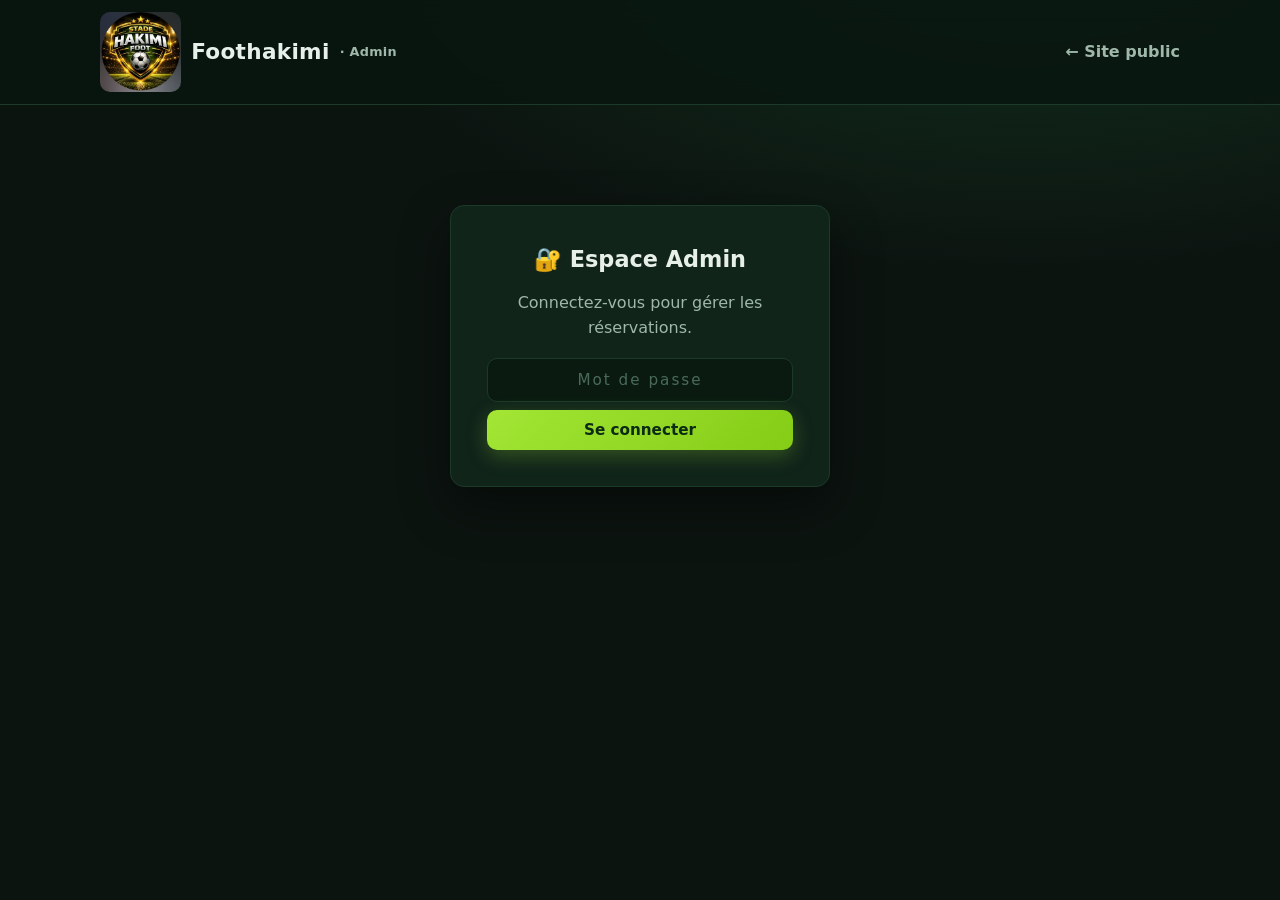
==== Nouveau dossier (2)/public/admin.html @ 9780aaec "Add files via upload" ====
<!DOCTYPE html>
<html lang="fr">
<head>
  <meta charset="UTF-8">
  <meta name="viewport" content="width=device-width, initial-scale=1.0">
  <title>Foothakimi - Espace Admin</title>
  <link rel="icon" href="images/logo.jpg">
  <link rel="stylesheet" href="css/style.css">
</head>
<body>

  <header class="navbar">
    <div class="container nav-inner">
      <a href="index.html" class="brand"><img class="brand-logo" src="images/logo.jpg" alt="Logo Foothakimi"> Foothakimi <span class="text-dim" style="font-size:0.8rem;font-weight:600;">· Admin</span></a>
      <nav>
        <a href="index.html">← Site public</a>
        <button class="btn btn-ghost hidden" id="logout-btn">Se déconnecter</button>
      </nav>
    </div>
  </header>

  <main class="container admin-main">

    <section class="admin-login" id="login-view">
      <h2>🔐 Espace Admin</h2>
      <p class="text-dim" style="margin-bottom:18px;">Connectez-vous pour gérer les réservations.</p>
      <input type="password" id="login-password" placeholder="Mot de passe" autocomplete="current-password">
      <button class="btn btn-primary" id="login-btn">Se connecter</button>

    </section>

    <section id="dashboard-view" class="hidden">
      <div class="admin-title">
        <h2>📋 Gestion du club</h2>
        <button class="btn btn-primary" id="export-btn">⬇ Exporter PDF</button>
      </div>

      <div class="stats-grid" id="stats-grid"></div>

      <div class="admin-tabs" id="admin-tabs">
        <button class="admin-tab active" data-tab="tab-reservations">Réservations terrain</button>
        <button class="admin-tab" data-tab="tab-inscriptions">Inscriptions enfants</button>
        <button class="admin-tab" data-tab="tab-matchs">Demandes de match</button>
        <button class="admin-tab" data-tab="tab-joueurs">Recherche joueurs</button>
      </div>

      <!-- Réservations terrain -->
      <div class="admin-panel active" id="tab-reservations">
        <div class="admin-tools">
          <input type="date" id="filter-date" title="Filtrer par date">
          <select id="filter-status" title="Filtrer par statut">
            <option value="">Tous les statuts</option>
            <option value="pending">En attente</option>
            <option value="confirmed">Confirmée</option>
            <option value="rejected">Refusée</option>
          </select>
          <input type="text" id="search-input" class="search" placeholder="Rechercher par nom ou téléphone…">
          <button class="btn btn-ghost" id="clear-filter-btn">Effacer les filtres</button>
        </div>
        <div class="table-wrap">
          <table>
            <thead>
              <tr>
                <th>Code</th>
                <th>Statut</th>
                <th>Date</th>
                <th>Heure</th>
                <th>Terrain</th>
                <th>Durée</th>
                <th>Nom</th>
                <th>Téléphone</th>
                <th>Tarif</th>
                <th>Remarques</th>
                <th>Créé le</th>
                <th>Action</th>
              </tr>
            </thead>
            <tbody id="res-tbody"></tbody>
          </table>
        </div>
      </div>

      <!-- Inscriptions enfants -->
      <div class="admin-panel" id="tab-inscriptions">
        <div class="table-wrap">
          <table>
            <thead>
              <tr>
                <th>Code</th>
                <th>Enfant</th>
                <th>Date naissance</th>
                <th>Catégorie</th>
                <th>Parent</th>
                <th>Téléphone</th>
                <th>Email</th>
                <th>Notes</th>
                <th>Créé le</th>
                <th>Action</th>
              </tr>
            </thead>
            <tbody id="insc-tbody"></tbody>
          </table>
        </div>
      </div>

      <!-- Demandes de match -->
      <div class="admin-panel" id="tab-matchs">
        <div class="table-wrap">
          <table>
            <thead>
              <tr>
                <th>Code</th>
                <th>Équipe</th>
                <th>Catégorie</th>
                <th>Date</th>
                <th>Heure</th>
                <th>Type</th>
                <th>Contact</th>
                <th>Notes</th>
                <th>Créé le</th>
                <th>Action</th>
              </tr>
            </thead>
            <tbody id="match-tbody"></tbody>
          </table>
        </div>
      </div>

      <!-- Recherche joueurs -->
      <div class="admin-panel" id="tab-joueurs">
        <div class="table-wrap">
          <table>
            <thead>
              <tr>
                <th>Code</th>
                <th>Équipe</th>
                <th>Catégorie</th>
                <th>Recherche</th>
                <th>Nombre</th>
                <th>Date</th>
                <th>Heure</th>
                <th>Paiement</th>
                <th>Montant</th>
                <th>Contact</th>
                <th>Notes</th>
                <th>Créé le</th>
                <th>Action</th>
              </tr>
            </thead>
            <tbody id="joueur-tbody"></tbody>
          </table>
        </div>
      </div>
    </section>
  </main>

  <div class="toast" id="toast" hidden></div>

  <script src="js/store.js"></script>
  <script src="js/admin.js"></script>
</body>
</html>
---- Nouveau dossier (2)/public/css/style.css ----
:root {
  --green-900: #0b2a1a;
  --green-800: #0f3d24;
  --green-700: #14532d;
  --green-600: #166534;
  --lime: #a3e635;
  --lime-dark: #84cc16;
  --lime-dim: rgba(163, 230, 53, 0.12);
  --gold: #fbbf24;
  --dark: #0c1410;
  --text: #e7efe9;
  --text-dim: #9fb8aa;
  --card: #10241a;
  --card-border: #1c3a29;
  --danger: #ef4444;
  --radius: 14px;
  --radius-sm: 10px;
  --shadow: 0 20px 50px rgba(0, 0, 0, 0.45);
  --shadow-sm: 0 4px 16px rgba(0, 0, 0, 0.3);
}

*, *::before, *::after { box-sizing: border-box; margin: 0; padding: 0; }

html { scroll-behavior: smooth; }

body {
  font-family: "Segoe UI", system-ui, -apple-system, Roboto, Arial, sans-serif;
  background: var(--dark);
  background-image: radial-gradient(ellipse 1200px 600px at 80% -10%, #12331f 0%, transparent 60%);
  color: var(--text);
  min-height: 100vh;
  line-height: 1.55;
  -webkit-font-smoothing: antialiased;
}

.container { width: min(1080px, 92%); margin: 0 auto; }

a { color: inherit; text-decoration: none; }

/* ---------- Navbar ---------- */
.navbar {
  position: sticky; top: 0; z-index: 50;
  background: rgba(9, 22, 15, 0.88);
  backdrop-filter: blur(12px);
  -webkit-backdrop-filter: blur(12px);
  border-bottom: 1px solid var(--card-border);
}
.nav-inner { display: flex; align-items: center; justify-content: space-between; padding: 12px 0; }
.brand { font-size: 1.35rem; font-weight: 800; letter-spacing: 0.3px; display: flex; align-items: center; gap: 10px; }
.brand-logo { height: 80px; width: auto; border-radius: var(--radius-sm); object-fit: cover; }
.nav-inner nav { display: flex; align-items: center; gap: 20px; font-weight: 600; }
.nav-inner nav > a:not(.btn) { color: var(--text-dim); transition: color 0.2s; padding: 4px 0; }
.nav-inner nav > a:not(.btn):hover { color: var(--lime); }

/* ---------- Buttons ---------- */
.btn {
  display: inline-flex; align-items: center; justify-content: center; gap: 8px;
  border: none; cursor: pointer; font-family: inherit;
  font-weight: 700; font-size: 0.95rem;
  padding: 11px 20px; border-radius: var(--radius-sm);
  transition: transform 0.15s, box-shadow 0.2s, background 0.2s, border-color 0.2s;
}
.btn:disabled { opacity: 0.4; cursor: not-allowed; transform: none !important; }
.btn-primary {
  background: linear-gradient(135deg, var(--lime), var(--lime-dark)); color: #0c2b14;
  box-shadow: 0 6px 20px rgba(163, 230, 53, 0.25);
}
.btn-primary:not(:disabled):hover { transform: translateY(-2px); box-shadow: 0 10px 28px rgba(163, 230, 53, 0.35); }
.btn-primary:not(:disabled):active { transform: translateY(0); }
.btn-ghost { border: 1px solid var(--card-border); color: var(--text); background: transparent; }
.btn-ghost:hover { border-color: var(--lime); color: var(--lime); background: var(--lime-dim); }
.btn-danger { background: rgba(239, 68, 68, 0.12); color: #f87171; border: 1px solid rgba(239, 68, 68, 0.35); }
.btn-danger:hover { background: rgba(239, 68, 68, 0.25); border-color: rgba(239, 68, 68, 0.6); }
.btn-lg { padding: 14px 28px; font-size: 1.05rem; border-radius: 12px; }
.btn-sm { padding: 6px 14px; font-size: 0.82rem; }
.btn-confirm {
  background: rgba(34, 197, 94, 0.15); color: #4ade80; border: 1px solid rgba(34, 197, 94, 0.4);
}
.btn-confirm:hover { background: rgba(34, 197, 94, 0.3); border-color: rgba(34, 197, 94, 0.7); }
.btn-whatsapp {
  background: #25D366; color: #fff;
  box-shadow: 0 6px 20px rgba(37, 211, 102, 0.3);
}
.btn-whatsapp:hover { transform: translateY(-2px); box-shadow: 0 10px 28px rgba(37, 211, 102, 0.4); background: #20bd5a; }

/* ---------- Hero ---------- */
.hero { position: relative; overflow: hidden; padding: 80px 0 100px; }
.hero-lines {
  position: absolute; inset: 0; opacity: 0.12; pointer-events: none;
  background:
    radial-gradient(circle at 50% 50%, transparent 58%, rgba(163, 230, 53, 0.6) 60%, transparent 62%),
    radial-gradient(circle at 50% 50%, transparent 72%, rgba(163, 230, 53, 0.5) 74%, transparent 76%);
}
.hero-inner { position: relative; text-align: center; }
.hero-tag {
  display: inline-block; padding: 6px 18px; border: 1px solid var(--card-border);
  border-radius: 999px; color: var(--text-dim); font-size: 0.88rem; font-weight: 600; margin-bottom: 22px;
  background: rgba(16, 36, 26, 0.7);
}
.hero h1 { font-size: clamp(1.8rem, 5vw, 3.2rem); line-height: 1.15; font-weight: 800; max-width: 750px; margin: 0 auto 18px; }
.hero .accent { color: var(--lime); }
.hero-sub { color: var(--text-dim); font-size: 1.05rem; max-width: 600px; margin: 0 auto 32px; }
.hero-actions { display: flex; gap: 14px; justify-content: center; flex-wrap: wrap; }
.hero-badges { display: flex; flex-wrap: wrap; justify-content: center; gap: 20px; margin-top: 36px; color: var(--text-dim); font-weight: 600; font-size: 0.9rem; }

/* ---------- Section separator ---------- */
.section-sep {
  border: none; border-top: 1px solid var(--card-border);
  margin: 60px auto; width: min(800px, 92%);
}

/* ---------- Booking card ---------- */
.booking {
  background: linear-gradient(180deg, var(--card) 0%, #0d1d14 100%);
  border: 1px solid var(--card-border);
  border-radius: var(--radius);
  box-shadow: var(--shadow);
  padding: clamp(20px, 4vw, 40px);
  margin-top: -30px;
  transition: box-shadow 0.3s;
}
.booking:hover { box-shadow: 0 24px 60px rgba(0, 0, 0, 0.5); }
.booking-head { display: flex; align-items: center; justify-content: space-between; flex-wrap: wrap; gap: 12px; margin-bottom: 24px; }
.booking-head h2 { font-size: 1.5rem; font-weight: 800; }
.price-line { color: var(--lime); font-weight: 700; font-size: 0.95rem; }

.steps { display: grid; gap: 30px; }
.step h3 { display: flex; align-items: center; gap: 10px; font-size: 1.02rem; margin-bottom: 14px; color: var(--text); }
.step-num {
  width: 26px; height: 26px; flex: none; display: inline-flex; align-items: center; justify-content: center;
  background: var(--lime); color: #0c2b14; border-radius: 50%; font-size: 0.85rem; font-weight: 800;
}

input[type="date"], input[type="time"], input[type="text"], input[type="tel"], input[type="email"], input[type="password"], input[type="number"], textarea {
  width: 100%; background: #0a1a11; color: var(--text);
  border: 1px solid var(--card-border); border-radius: var(--radius-sm);
  padding: 12px 14px; font-family: inherit; font-size: 0.95rem; outline: none;
  transition: border-color 0.2s, box-shadow 0.2s;
}
input:focus, textarea:focus { border-color: var(--lime); box-shadow: 0 0 0 3px rgba(163, 230, 53, 0.12); }
input[type="date"] { color-scheme: dark; }
input::placeholder, textarea::placeholder { color: #4a6b58; }
.date-label { margin-top: 10px; color: var(--text-dim); font-weight: 600; font-size: 0.92rem; }

.slot-grid { display: grid; grid-template-columns: repeat(auto-fill, minmax(140px, 1fr)); gap: 10px; }
.slot {
  border: 1px solid var(--card-border); background: #0d2015; color: var(--text);
  border-radius: var(--radius-sm); padding: 13px 10px; cursor: pointer; font-family: inherit;
  font-weight: 700; font-size: 0.9rem; text-align: center; transition: all 0.18s;
}
.slot:hover:not(:disabled) { border-color: var(--lime); transform: translateY(-2px); box-shadow: 0 4px 14px rgba(163, 230, 53, 0.15); }
.slot .slot-sub { display: block; font-weight: 600; font-size: 0.76rem; color: var(--text-dim); margin-top: 3px; }
.slot.selected { background: var(--lime); color: #0c2b14; border-color: var(--lime); box-shadow: 0 6px 18px rgba(163, 230, 53, 0.3); }
.slot.selected .slot-sub { color: #27431a; }
.slot:disabled { opacity: 0.35; cursor: not-allowed; transform: none !important; }
.slot.reserved { opacity: 0.5; cursor: not-allowed; background: repeating-linear-gradient(45deg, #131f17 0 8px, #152319 8px 16px); color: #7c8f84; }
.slot.past { opacity: 0.25; }
.slot-loading { grid-column: 1 / -1; color: var(--text-dim); text-align: center; padding: 20px; }
.slot-hint { margin-top: 12px; color: var(--text-dim); font-size: 0.88rem; }

.form-row { display: grid; grid-template-columns: 1fr 1fr; gap: 14px; }
.form-field { margin-bottom: 14px; }
.form-field label { display: block; font-weight: 600; font-size: 0.88rem; margin-bottom: 6px; color: var(--text-dim); }

/* ---------- Summary ---------- */
.summary {
  margin-top: 28px; border-top: 1px dashed var(--card-border); padding-top: 22px;
  display: grid; grid-template-columns: repeat(3, 1fr); gap: 12px; align-items: center;
}
.summary-detail { background: #0a1a11; border: 1px solid var(--card-border); border-radius: var(--radius-sm); padding: 12px 14px; }
.summary-label { display: block; font-size: 0.75rem; color: var(--text-dim); text-transform: uppercase; letter-spacing: 0.5px; font-weight: 700; }
.summary-value { font-weight: 800; font-size: 1.02rem; }
.summary .btn { grid-column: 1 / -1; }

/* ---------- Toast ---------- */
.toast {
  position: fixed; bottom: 24px; left: 50%; transform: translateX(-50%);
  background: #2a1a1a; color: #fca5a5; border: 1px solid rgba(239, 68, 68, 0.45);
  padding: 12px 22px; border-radius: var(--radius-sm); font-weight: 600; z-index: 90;
  box-shadow: var(--shadow-sm); max-width: 90%; font-size: 0.92rem;
  animation: toastIn 0.25s ease-out;
}
.toast.ok { background: #112a17; color: var(--lime); border-color: rgba(163, 230, 53, 0.4); }

@keyframes toastIn {
  from { opacity: 0; transform: translateX(-50%) translateY(12px); }
  to { opacity: 1; transform: translateX(-50%) translateY(0); }
}

/* ---------- Modal ---------- */
.modal {
  position: fixed; inset: 0; background: rgba(4, 10, 7, 0.82); backdrop-filter: blur(6px);
  -webkit-backdrop-filter: blur(6px);
  display: flex; align-items: center; justify-content: center; z-index: 100; padding: 20px;
}
.modal[hidden] { display: none; }
.modal-card {
  background: linear-gradient(180deg, var(--card), #0d1d14);
  border: 1px solid var(--card-border); border-radius: var(--radius);
  max-width: 440px; width: 100%; padding: 36px; text-align: center; box-shadow: var(--shadow);
  animation: modalIn 0.3s ease-out;
}
.modal-icon { font-size: 3rem; }
.modal-card h2 { margin: 10px 0 8px; font-size: 1.4rem; }
.modal-card p { color: var(--text-dim); margin-bottom: 18px; font-size: 0.95rem; }
.res-code {
  font-size: 1.6rem; font-weight: 800; letter-spacing: 2px; color: var(--lime);
  background: #0a1a11; border: 1px dashed var(--lime); border-radius: 12px;
  padding: 16px; margin-bottom: 14px;
}
.modal-recap { font-size: 0.92rem; }
.modal-recap-grid {
  text-align: left; background: #0a1a11; border: 1px solid var(--card-border);
  border-radius: var(--radius-sm); padding: 16px; margin-bottom: 20px;
  display: grid; gap: 8px; font-size: 0.92rem;
}
.modal-recap-grid strong { color: var(--text-dim); }
.modal-actions { display: flex; flex-direction: column; gap: 10px; }

/* ---------- Badges ---------- */
.badge {
  display: inline-block; padding: 3px 10px; border-radius: 999px;
  font-size: 0.75rem; font-weight: 700; white-space: nowrap;
}
.badge-pending { background: rgba(251, 191, 36, 0.15); color: #fbbf24; border: 1px solid rgba(251, 191, 36, 0.35); }
.badge-confirmed { background: rgba(34, 197, 94, 0.15); color: #4ade80; border: 1px solid rgba(34, 197, 94, 0.35); }
.badge-rejected { background: rgba(239, 68, 68, 0.15); color: #f87171; border: 1px solid rgba(239, 68, 68, 0.35); }

@keyframes modalIn {
  from { opacity: 0; transform: scale(0.95); }
  to { opacity: 1; transform: scale(1); }
}

/* ---------- Info section ---------- */
.info { padding: 70px 0 30px; }
.info h2 { text-align: center; font-size: 1.8rem; margin-bottom: 28px; }
.info-grid { display: grid; grid-template-columns: repeat(auto-fit, minmax(220px, 1fr)); gap: 16px; }
.info-card {
  background: var(--card); border: 1px solid var(--card-border); border-radius: var(--radius);
  padding: 22px; transition: transform 0.2s, border-color 0.2s, box-shadow 0.2s;
}
.info-card:hover { transform: translateY(-4px); border-color: var(--lime); box-shadow: 0 8px 24px rgba(0,0,0,0.3); }
.info-emoji { font-size: 1.8rem; }
.info-card h4 { margin: 10px 0 6px; font-size: 1rem; }
.info-card p { color: var(--text-dim); font-size: 0.92rem; }

/* ---------- Footer ---------- */
.footer { border-top: 1px solid var(--card-border); margin-top: 50px; padding: 22px 0; }
.footer-inner { display: flex; justify-content: space-between; align-items: center; flex-wrap: wrap; gap: 10px; color: var(--text-dim); font-size: 0.88rem; }
.footer a { transition: color 0.2s; }
.footer a:hover { color: var(--lime); }

/* ---------- Club Section ---------- */
.club-section { padding: 50px 0 30px; }
.club-title { text-align: center; font-size: 1.8rem; margin-bottom: 8px; }
.club-sub { text-align: center; color: var(--text-dim); font-size: 1rem; margin-bottom: 28px; }

.club-tabs { display: flex; gap: 8px; justify-content: center; flex-wrap: wrap; margin-bottom: 28px; }
.club-tab {
  padding: 10px 22px; border-radius: var(--radius-sm); border: 1px solid var(--card-border);
  background: var(--card); color: var(--text-dim); font-family: inherit;
  font-weight: 700; font-size: 0.88rem; cursor: pointer; transition: all 0.2s;
}
.club-tab:hover { border-color: var(--lime); color: var(--lime); background: var(--lime-dim); }
.club-tab.active { background: var(--lime); color: #0c2b14; border-color: var(--lime); }

.club-panel { display: none; }
.club-panel.active { display: block; animation: fadeIn 0.25s ease-out; }

.club-info-text { color: var(--text-dim); margin-bottom: 20px; font-size: 0.95rem; }

.club-payment-info {
  background: var(--lime-dim); border: 1px solid rgba(163, 230, 53, 0.22);
  border-radius: var(--radius-sm); padding: 14px 18px; margin-bottom: 22px; color: var(--text-dim); font-size: 0.92rem;
}

.radio-group { display: flex; gap: 18px; flex-wrap: wrap; margin-top: 6px; }
.radio-label {
  display: flex; align-items: center; gap: 6px; cursor: pointer; font-weight: 600; font-size: 0.92rem;
}
.radio-label input[type="radio"] { accent-color: var(--lime); width: 18px; height: 18px; }

select {
  width: 100%; background: #0a1a11; color: var(--text);
  border: 1px solid var(--card-border); border-radius: var(--radius-sm);
  padding: 12px 14px; font-family: inherit; font-size: 0.95rem; outline: none;
  transition: border-color 0.2s, box-shadow 0.2s; appearance: auto;
}
select:focus { border-color: var(--lime); box-shadow: 0 0 0 3px rgba(163, 230, 53, 0.12); }

@keyframes fadeIn {
  from { opacity: 0; transform: translateY(8px); }
  to { opacity: 1; transform: translateY(0); }
}

/* ---------- Admin ---------- */
.admin-main { padding: 40px 0 60px; }
.admin-title { display: flex; align-items: center; justify-content: space-between; flex-wrap: wrap; gap: 14px; margin-bottom: 24px; }
.admin-title h2 { font-size: 1.6rem; }
.admin-tools { display: flex; flex-wrap: wrap; gap: 10px; align-items: center; margin-bottom: 20px; }
.admin-tools input[type="date"] { width: auto; }
.admin-tools .search { flex: 1; min-width: 200px; }

.admin-tabs { display: flex; gap: 6px; flex-wrap: wrap; margin-bottom: 22px; }
.admin-tab {
  padding: 9px 18px; border-radius: var(--radius-sm); border: 1px solid var(--card-border);
  background: var(--card); color: var(--text-dim); font-family: inherit;
  font-weight: 700; font-size: 0.85rem; cursor: pointer; transition: all 0.2s;
}
.admin-tab:hover { border-color: var(--lime); color: var(--lime); }
.admin-tab.active { background: var(--lime); color: #0c2b14; border-color: var(--lime); }

.admin-panel { display: none; }
.admin-panel.active { display: block; }

.stats-grid { display: grid; grid-template-columns: repeat(auto-fit, minmax(150px, 1fr)); gap: 12px; margin-bottom: 24px; }
.stat-card {
  background: var(--card); border: 1px solid var(--card-border); border-radius: 12px; padding: 16px;
  transition: border-color 0.2s;
}
.stat-card:hover { border-color: var(--lime); }
.stat-num { font-size: 1.7rem; font-weight: 800; color: var(--lime); }
.stat-label { color: var(--text-dim); font-size: 0.82rem; font-weight: 600; margin-top: 4px; }

.table-wrap { overflow-x: auto; background: var(--card); border: 1px solid var(--card-border); border-radius: 12px; }
table { width: 100%; border-collapse: collapse; font-size: 0.88rem; }
th, td { text-align: left; padding: 11px 14px; border-bottom: 1px solid var(--card-border); white-space: nowrap; }
th { color: var(--text-dim); font-weight: 700; text-transform: uppercase; font-size: 0.72rem; letter-spacing: 0.5px; background: #0a1a11; }
tr:hover td { background: rgba(163, 230, 53, 0.04); }
td.notes-cell { white-space: normal; max-width: 200px; color: var(--text-dim); }
.empty-state { text-align: center; padding: 32px; color: var(--text-dim); }

.admin-login {
  max-width: 380px; margin: 60px auto; background: var(--card); border: 1px solid var(--card-border);
  border-radius: var(--radius); padding: 36px; box-shadow: var(--shadow); text-align: center;
}
.admin-login h2 { margin-bottom: 14px; font-size: 1.4rem; }
.admin-login .btn { width: 100%; margin-top: 8px; }
.admin-login input { text-align: center; letter-spacing: 2px; }

.hidden { display: none !important; }
.text-dim { color: var(--text-dim); }

/* ---------- Responsive ---------- */
@media (max-width: 720px) {
  .form-row { grid-template-columns: 1fr; }
  .summary { grid-template-columns: 1fr; }
  .summary .btn { grid-column: auto; }
  .hero { padding: 50px 0 70px; }
  .hero-badges { flex-direction: column; gap: 8px; align-items: center; }
  .nav-inner nav > a:not(.btn) { display: none; }
  .booking { margin-top: -20px; }
  .club-section { padding: 40px 0 20px; }
  .info { padding: 50px 0 20px; }
  .slot-grid { grid-template-columns: repeat(auto-fill, minmax(120px, 1fr)); }
  .stats-grid { grid-template-columns: repeat(auto-fit, minmax(130px, 1fr)); }
  .admin-tabs { gap: 4px; }
  .admin-tab { padding: 8px 12px; font-size: 0.8rem; }
  .brand-logo { height: 64px; }
  .modal-actions { flex-direction: column; }
  .modal-actions .btn { width: 100%; }
}
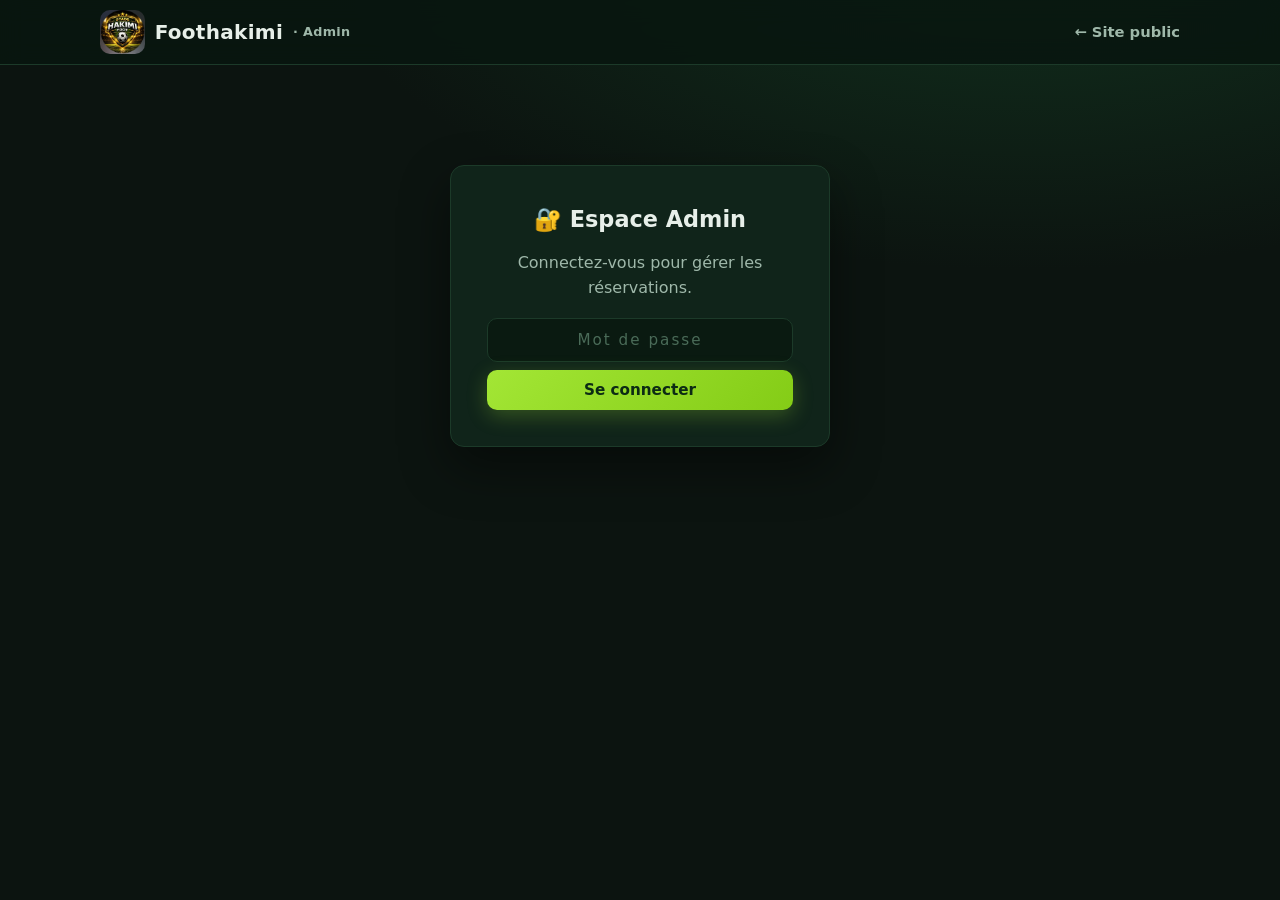
==== commit 32906603: "Fix desktop header layout" ====
--- a/Nouveau dossier (2)/public/admin.html
+++ b/Nouveau dossier (2)/public/admin.html
@@ -12,10 +12,13 @@
   <header class="navbar">
     <div class="container nav-inner">
       <a href="index.html" class="brand"><img class="brand-logo" src="images/logo.jpg" alt="Logo Foothakimi"> Foothakimi <span class="text-dim" style="font-size:0.8rem;font-weight:600;">· Admin</span></a>
-      <nav>
+      <nav id="nav-menu">
         <a href="index.html">← Site public</a>
         <button class="btn btn-ghost hidden" id="logout-btn">Se déconnecter</button>
       </nav>
+      <button class="nav-toggle" id="nav-toggle" aria-label="Menu">
+        <span></span><span></span><span></span>
+      </button>
     </div>
   </header>
 
--- a/Nouveau dossier (2)/public/css/style.css
+++ b/Nouveau dossier (2)/public/css/style.css
@@ -21,17 +21,21 @@
 
 *, *::before, *::after { box-sizing: border-box; margin: 0; padding: 0; }
 
-html { scroll-behavior: smooth; }
+html { scroll-behavior: smooth; overflow-x: hidden; }
 
 body {
   font-family: "Segoe UI", system-ui, -apple-system, Roboto, Arial, sans-serif;
   background: var(--dark);
   background-image: radial-gradient(ellipse 1200px 600px at 80% -10%, #12331f 0%, transparent 60%);
+  background-attachment: fixed;
   color: var(--text);
   min-height: 100vh;
   line-height: 1.55;
   -webkit-font-smoothing: antialiased;
-}
+  overflow-x: hidden;
+}
+
+img { max-width: 100%; height: auto; }
 
 .container { width: min(1080px, 92%); margin: 0 auto; }
 
@@ -45,12 +49,28 @@
   -webkit-backdrop-filter: blur(12px);
   border-bottom: 1px solid var(--card-border);
 }
-.nav-inner { display: flex; align-items: center; justify-content: space-between; padding: 12px 0; }
-.brand { font-size: 1.35rem; font-weight: 800; letter-spacing: 0.3px; display: flex; align-items: center; gap: 10px; }
-.brand-logo { height: 80px; width: auto; border-radius: var(--radius-sm); object-fit: cover; }
-.nav-inner nav { display: flex; align-items: center; gap: 20px; font-weight: 600; }
-.nav-inner nav > a:not(.btn) { color: var(--text-dim); transition: color 0.2s; padding: 4px 0; }
-.nav-inner nav > a:not(.btn):hover { color: var(--lime); }
+.nav-inner { display: flex; align-items: center; justify-content: space-between; padding: 10px 0; gap: 16px; }
+.brand { font-size: 1.25rem; font-weight: 800; letter-spacing: 0.3px; display: flex; align-items: center; gap: 10px; flex-shrink: 0; }
+.brand-logo { height: 44px; width: auto; border-radius: var(--radius-sm); object-fit: cover; }
+
+/* ---------- Nav ---------- */
+#nav-menu { display: flex; align-items: center; gap: 22px; font-weight: 600; }
+#nav-menu > a:not(.btn) { color: var(--text-dim); transition: color 0.2s; padding: 4px 0; font-size: 0.92rem; }
+#nav-menu > a:not(.btn):hover { color: var(--lime); }
+
+/* ---------- Hamburger ---------- */
+.nav-toggle {
+  display: none; flex-direction: column; gap: 5px; cursor: pointer;
+  background: none; border: none; padding: 8px; z-index: 51;
+  -webkit-tap-highlight-color: transparent;
+}
+.nav-toggle span {
+  display: block; width: 24px; height: 2.5px; background: var(--text);
+  border-radius: 2px; transition: transform 0.3s, opacity 0.3s;
+}
+.nav-toggle.open span:nth-child(1) { transform: translateY(7.5px) rotate(45deg); }
+.nav-toggle.open span:nth-child(2) { opacity: 0; }
+.nav-toggle.open span:nth-child(3) { transform: translateY(-7.5px) rotate(-45deg); }
 
 /* ---------- Buttons ---------- */
 .btn {
@@ -59,6 +79,7 @@
   font-weight: 700; font-size: 0.95rem;
   padding: 11px 20px; border-radius: var(--radius-sm);
   transition: transform 0.15s, box-shadow 0.2s, background 0.2s, border-color 0.2s;
+  -webkit-tap-highlight-color: transparent;
 }
 .btn:disabled { opacity: 0.4; cursor: not-allowed; transform: none !important; }
 .btn-primary {
@@ -84,7 +105,7 @@
 .btn-whatsapp:hover { transform: translateY(-2px); box-shadow: 0 10px 28px rgba(37, 211, 102, 0.4); background: #20bd5a; }
 
 /* ---------- Hero ---------- */
-.hero { position: relative; overflow: hidden; padding: 80px 0 100px; }
+.hero { position: relative; overflow: hidden; padding: clamp(40px, 8vw, 80px) 0 clamp(50px, 10vw, 100px); }
 .hero-lines {
   position: absolute; inset: 0; opacity: 0.12; pointer-events: none;
   background:
@@ -94,19 +115,19 @@
 .hero-inner { position: relative; text-align: center; }
 .hero-tag {
   display: inline-block; padding: 6px 18px; border: 1px solid var(--card-border);
-  border-radius: 999px; color: var(--text-dim); font-size: 0.88rem; font-weight: 600; margin-bottom: 22px;
+  border-radius: 999px; color: var(--text-dim); font-size: clamp(0.78rem, 2.2vw, 0.88rem); font-weight: 600; margin-bottom: 22px;
   background: rgba(16, 36, 26, 0.7);
 }
 .hero h1 { font-size: clamp(1.8rem, 5vw, 3.2rem); line-height: 1.15; font-weight: 800; max-width: 750px; margin: 0 auto 18px; }
 .hero .accent { color: var(--lime); }
-.hero-sub { color: var(--text-dim); font-size: 1.05rem; max-width: 600px; margin: 0 auto 32px; }
+.hero-sub { color: var(--text-dim); font-size: clamp(0.92rem, 2.5vw, 1.05rem); max-width: 600px; margin: 0 auto 32px; }
 .hero-actions { display: flex; gap: 14px; justify-content: center; flex-wrap: wrap; }
-.hero-badges { display: flex; flex-wrap: wrap; justify-content: center; gap: 20px; margin-top: 36px; color: var(--text-dim); font-weight: 600; font-size: 0.9rem; }
+.hero-badges { display: flex; flex-wrap: wrap; justify-content: center; gap: clamp(10px, 3vw, 20px); margin-top: 36px; color: var(--text-dim); font-weight: 600; font-size: clamp(0.8rem, 2.2vw, 0.9rem); }
 
 /* ---------- Section separator ---------- */
 .section-sep {
   border: none; border-top: 1px solid var(--card-border);
-  margin: 60px auto; width: min(800px, 92%);
+  margin: clamp(30px, 5vw, 60px) auto; width: min(800px, 92%);
 }
 
 /* ---------- Booking card ---------- */
@@ -115,22 +136,23 @@
   border: 1px solid var(--card-border);
   border-radius: var(--radius);
   box-shadow: var(--shadow);
-  padding: clamp(20px, 4vw, 40px);
+  padding: clamp(16px, 4vw, 40px);
   margin-top: -30px;
   transition: box-shadow 0.3s;
 }
 .booking:hover { box-shadow: 0 24px 60px rgba(0, 0, 0, 0.5); }
 .booking-head { display: flex; align-items: center; justify-content: space-between; flex-wrap: wrap; gap: 12px; margin-bottom: 24px; }
-.booking-head h2 { font-size: 1.5rem; font-weight: 800; }
+.booking-head h2 { font-size: clamp(1.15rem, 3.5vw, 1.5rem); font-weight: 800; }
 .price-line { color: var(--lime); font-weight: 700; font-size: 0.95rem; }
 
-.steps { display: grid; gap: 30px; }
-.step h3 { display: flex; align-items: center; gap: 10px; font-size: 1.02rem; margin-bottom: 14px; color: var(--text); }
+.steps { display: grid; gap: 28px; }
+.step h3 { display: flex; align-items: center; gap: 10px; font-size: clamp(0.92rem, 2.5vw, 1.02rem); margin-bottom: 14px; color: var(--text); }
 .step-num {
   width: 26px; height: 26px; flex: none; display: inline-flex; align-items: center; justify-content: center;
   background: var(--lime); color: #0c2b14; border-radius: 50%; font-size: 0.85rem; font-weight: 800;
 }
 
+/* ---------- Form inputs ---------- */
 input[type="date"], input[type="time"], input[type="text"], input[type="tel"], input[type="email"], input[type="password"], input[type="number"], textarea {
   width: 100%; background: #0a1a11; color: var(--text);
   border: 1px solid var(--card-border); border-radius: var(--radius-sm);
@@ -142,11 +164,13 @@
 input::placeholder, textarea::placeholder { color: #4a6b58; }
 .date-label { margin-top: 10px; color: var(--text-dim); font-weight: 600; font-size: 0.92rem; }
 
-.slot-grid { display: grid; grid-template-columns: repeat(auto-fill, minmax(140px, 1fr)); gap: 10px; }
+/* ---------- Slots ---------- */
+.slot-grid { display: grid; grid-template-columns: repeat(auto-fill, minmax(130px, 1fr)); gap: 10px; }
 .slot {
   border: 1px solid var(--card-border); background: #0d2015; color: var(--text);
   border-radius: var(--radius-sm); padding: 13px 10px; cursor: pointer; font-family: inherit;
   font-weight: 700; font-size: 0.9rem; text-align: center; transition: all 0.18s;
+  -webkit-tap-highlight-color: transparent;
 }
 .slot:hover:not(:disabled) { border-color: var(--lime); transform: translateY(-2px); box-shadow: 0 4px 14px rgba(163, 230, 53, 0.15); }
 .slot .slot-sub { display: block; font-weight: 600; font-size: 0.76rem; color: var(--text-dim); margin-top: 3px; }
@@ -158,6 +182,7 @@
 .slot-loading { grid-column: 1 / -1; color: var(--text-dim); text-align: center; padding: 20px; }
 .slot-hint { margin-top: 12px; color: var(--text-dim); font-size: 0.88rem; }
 
+/* ---------- Forms ---------- */
 .form-row { display: grid; grid-template-columns: 1fr 1fr; gap: 14px; }
 .form-field { margin-bottom: 14px; }
 .form-field label { display: block; font-weight: 600; font-size: 0.88rem; margin-bottom: 6px; color: var(--text-dim); }
@@ -179,8 +204,10 @@
   padding: 12px 22px; border-radius: var(--radius-sm); font-weight: 600; z-index: 90;
   box-shadow: var(--shadow-sm); max-width: 90%; font-size: 0.92rem;
   animation: toastIn 0.25s ease-out;
+  line-height: 1.5;
 }
 .toast.ok { background: #112a17; color: var(--lime); border-color: rgba(163, 230, 53, 0.4); }
+.toast .btn { margin-top: 4px; }
 
 @keyframes toastIn {
   from { opacity: 0; transform: translateX(-50%) translateY(12px); }
@@ -206,7 +233,7 @@
 .res-code {
   font-size: 1.6rem; font-weight: 800; letter-spacing: 2px; color: var(--lime);
   background: #0a1a11; border: 1px dashed var(--lime); border-radius: 12px;
-  padding: 16px; margin-bottom: 14px;
+  padding: 16px; margin-bottom: 14px; word-break: break-all;
 }
 .modal-recap { font-size: 0.92rem; }
 .modal-recap-grid {
@@ -233,7 +260,7 @@
 
 /* ---------- Info section ---------- */
 .info { padding: 70px 0 30px; }
-.info h2 { text-align: center; font-size: 1.8rem; margin-bottom: 28px; }
+.info h2 { text-align: center; font-size: clamp(1.3rem, 4vw, 1.8rem); margin-bottom: 28px; }
 .info-grid { display: grid; grid-template-columns: repeat(auto-fit, minmax(220px, 1fr)); gap: 16px; }
 .info-card {
   background: var(--card); border: 1px solid var(--card-border); border-radius: var(--radius);
@@ -252,14 +279,15 @@
 
 /* ---------- Club Section ---------- */
 .club-section { padding: 50px 0 30px; }
-.club-title { text-align: center; font-size: 1.8rem; margin-bottom: 8px; }
-.club-sub { text-align: center; color: var(--text-dim); font-size: 1rem; margin-bottom: 28px; }
+.club-title { text-align: center; font-size: clamp(1.3rem, 4vw, 1.8rem); margin-bottom: 8px; }
+.club-sub { text-align: center; color: var(--text-dim); font-size: clamp(0.88rem, 2.4vw, 1rem); margin-bottom: 28px; padding: 0 8px; }
 
 .club-tabs { display: flex; gap: 8px; justify-content: center; flex-wrap: wrap; margin-bottom: 28px; }
 .club-tab {
   padding: 10px 22px; border-radius: var(--radius-sm); border: 1px solid var(--card-border);
   background: var(--card); color: var(--text-dim); font-family: inherit;
   font-weight: 700; font-size: 0.88rem; cursor: pointer; transition: all 0.2s;
+  -webkit-tap-highlight-color: transparent;
 }
 .club-tab:hover { border-color: var(--lime); color: var(--lime); background: var(--lime-dim); }
 .club-tab.active { background: var(--lime); color: #0c2b14; border-color: var(--lime); }
@@ -306,6 +334,7 @@
   padding: 9px 18px; border-radius: var(--radius-sm); border: 1px solid var(--card-border);
   background: var(--card); color: var(--text-dim); font-family: inherit;
   font-weight: 700; font-size: 0.85rem; cursor: pointer; transition: all 0.2s;
+  -webkit-tap-highlight-color: transparent;
 }
 .admin-tab:hover { border-color: var(--lime); color: var(--lime); }
 .admin-tab.active { background: var(--lime); color: #0c2b14; border-color: var(--lime); }
@@ -322,10 +351,10 @@
 .stat-num { font-size: 1.7rem; font-weight: 800; color: var(--lime); }
 .stat-label { color: var(--text-dim); font-size: 0.82rem; font-weight: 600; margin-top: 4px; }
 
-.table-wrap { overflow-x: auto; background: var(--card); border: 1px solid var(--card-border); border-radius: 12px; }
+.table-wrap { overflow-x: auto; background: var(--card); border: 1px solid var(--card-border); border-radius: 12px; -webkit-overflow-scrolling: touch; }
 table { width: 100%; border-collapse: collapse; font-size: 0.88rem; }
 th, td { text-align: left; padding: 11px 14px; border-bottom: 1px solid var(--card-border); white-space: nowrap; }
-th { color: var(--text-dim); font-weight: 700; text-transform: uppercase; font-size: 0.72rem; letter-spacing: 0.5px; background: #0a1a11; }
+th { color: var(--text-dim); font-weight: 700; text-transform: uppercase; font-size: 0.72rem; letter-spacing: 0.5px; background: #0a1a11; position: sticky; top: 0; }
 tr:hover td { background: rgba(163, 230, 53, 0.04); }
 td.notes-cell { white-space: normal; max-width: 200px; color: var(--text-dim); }
 .empty-state { text-align: center; padding: 32px; color: var(--text-dim); }
@@ -341,22 +370,169 @@
 .hidden { display: none !important; }
 .text-dim { color: var(--text-dim); }
 
-/* ---------- Responsive ---------- */
-@media (max-width: 720px) {
-  .form-row { grid-template-columns: 1fr; }
-  .summary { grid-template-columns: 1fr; }
+/* ================================================================
+   RESPONSIVE
+   Breakpoints:
+     max-width: 767px  → smartphone (hamburger)
+     768px+            → desktop (inline nav)
+   ================================================================ */
+
+/* ---------- SMARTPHONE (max 767px) ---------- */
+@media (max-width: 767px) {
+
+  /* --- Prevent any overflow --- */
+  html, body { overflow-x: hidden; max-width: 100vw; }
+  .navbar { max-width: 100%; }
+  .container { width: 92%; max-width: 100%; }
+  .hero, .booking, .club-section, .info, .footer, .admin-main { max-width: 100vw; overflow: hidden; }
+  .hero-inner, .booking, .club-section, .info, .footer-inner, .admin-main { max-width: 100%; }
+  img, video, iframe { max-width: 100%; }
+
+  /* --- Hamburger visible, nav hidden behind it --- */
+  .nav-toggle { display: flex; }
+  #nav-menu {
+    position: fixed; top: 0; right: -100%; width: min(300px, 80vw); height: 100vh;
+    background: rgba(9, 22, 15, 0.97); backdrop-filter: blur(16px); -webkit-backdrop-filter: blur(16px);
+    flex-direction: column; align-items: stretch; justify-content: flex-start;
+    padding: 80px 28px 32px; gap: 0; z-index: 100;
+    transition: right 0.32s cubic-bezier(0.4, 0, 0.2, 1);
+    box-shadow: -8px 0 32px rgba(0,0,0,0.5);
+    border-left: 1px solid var(--card-border);
+  }
+  #nav-menu.open { right: 0; }
+  #nav-menu::before {
+    content: ''; display: none; position: fixed; inset: 0;
+    background: rgba(0,0,0,0.5); z-index: -1;
+  }
+  #nav-menu.open::before { display: block; }
+  #nav-menu > a:not(.btn) {
+    display: block; padding: 14px 0; font-size: 1.05rem;
+    border-bottom: 1px solid var(--card-border); color: var(--text);
+  }
+  #nav-menu > a:not(.btn):hover { color: var(--lime); }
+  #nav-menu > .btn {
+    margin-top: 16px; text-align: center; padding: 14px 20px;
+  }
+
+  /* --- Brand --- */
+  .brand { font-size: 1.15rem; }
+  .brand-logo { height: 44px; }
+
+  /* --- Hero --- */
+  .hero { padding: 36px 0 48px; overflow: hidden; }
+  .hero h1 { font-size: clamp(1.6rem, 7vw, 2.2rem); margin-bottom: 14px; word-wrap: break-word; }
+  .hero-sub { font-size: 0.92rem; margin-bottom: 24px; padding: 0 4px; }
+  .hero-actions { flex-direction: column; align-items: center; gap: 12px; }
+  .hero-actions .btn { width: 100%; max-width: 300px; }
+  .hero-badges { flex-direction: column; gap: 8px; align-items: center; font-size: 0.82rem; }
+
+  /* --- Booking --- */
+  .booking { margin-top: -16px; padding: 16px; }
+  .booking-head { flex-direction: column; align-items: flex-start; gap: 6px; }
+  .booking-head h2 { font-size: 1.15rem; }
+
+  /* --- Steps / forms --- */
+  .steps { gap: 22px; }
+  .form-row { grid-template-columns: 1fr; gap: 0; }
+  .form-field { margin-bottom: 16px; }
+  .form-field label { font-size: 0.84rem; }
+
+  /* --- Slots --- */
+  .slot-grid { grid-template-columns: repeat(auto-fill, minmax(100px, 1fr)); gap: 8px; }
+  .slot { padding: 11px 6px; font-size: 0.84rem; }
+  .slot .slot-sub { font-size: 0.72rem; }
+
+  /* --- Summary --- */
+  .summary { grid-template-columns: 1fr; gap: 10px; }
   .summary .btn { grid-column: auto; }
+  .summary-value { font-size: 0.95rem; }
+
+  /* --- Modal --- */
+  .modal { padding: 12px; align-items: flex-end; }
+  .modal-card { padding: 24px 18px; max-width: 100%; border-radius: var(--radius) var(--radius) 0 0; max-height: 85vh; overflow-y: auto; }
+  .modal-card h2 { font-size: 1.2rem; }
+  .modal-card p { font-size: 0.88rem; }
+  .res-code { font-size: 1.2rem; padding: 12px; }
+  .modal-recap-grid { padding: 12px; font-size: 0.85rem; }
+  .modal-actions .btn { width: 100%; padding: 14px; }
+
+  /* --- Toast --- */
+  .toast { max-width: 92%; font-size: 0.85rem; padding: 10px 16px; bottom: 16px; }
+
+  /* --- Info --- */
+  .info { padding: 40px 0 20px; }
+  .info-grid { grid-template-columns: 1fr; gap: 12px; }
+  .info-card { padding: 18px; }
+
+  /* --- Club section --- */
+  .club-section { padding: 32px 0 20px; }
+  .club-tabs { gap: 6px; }
+  .club-tab { padding: 9px 14px; font-size: 0.82rem; }
+
+  /* --- Footer --- */
+  .footer { margin-top: 32px; padding: 18px 0; }
+  .footer-inner { flex-direction: column; text-align: center; gap: 8px; font-size: 0.82rem; }
+
+  /* --- Admin --- */
+  .admin-main { padding: 24px 0 40px; }
+  .admin-title { flex-direction: column; align-items: flex-start; }
+  .admin-title h2 { font-size: 1.25rem; }
+  .admin-title .btn { width: 100%; }
+  .admin-tools { flex-direction: column; }
+  .admin-tools input[type="date"] { width: 100%; }
+  .admin-tools .search { min-width: 100%; }
+  .admin-tools .btn { width: 100%; }
+  .admin-tabs { gap: 4px; }
+  .admin-tab { padding: 8px 10px; font-size: 0.75rem; flex: 1; min-width: 0; text-align: center; white-space: nowrap; }
+  .stats-grid { grid-template-columns: repeat(2, 1fr); gap: 8px; }
+  .stat-card { padding: 12px; }
+  .stat-num { font-size: 1.3rem; }
+  .stat-label { font-size: 0.75rem; }
+  .admin-login { margin: 32px auto; padding: 24px 18px; }
+  .admin-login h2 { font-size: 1.2rem; }
+
+  /* --- Tables: scrollable, contained --- */
+  .table-wrap { max-width: 100%; }
+  .table-wrap table { font-size: 0.82rem; }
+  th, td { padding: 8px 10px; }
+  th { font-size: 0.68rem; }
+  td.notes-cell { max-width: 140px; }
+}
+
+/* ---------- DESKTOP (768px+) — inline nav, no hamburger ---------- */
+@media (min-width: 768px) {
+  .nav-toggle { display: none; }
+
   .hero { padding: 50px 0 70px; }
-  .hero-badges { flex-direction: column; gap: 8px; align-items: center; }
-  .nav-inner nav > a:not(.btn) { display: none; }
-  .booking { margin-top: -20px; }
-  .club-section { padding: 40px 0 20px; }
-  .info { padding: 50px 0 20px; }
+  .hero h1 { font-size: clamp(2rem, 4.5vw, 2.6rem); }
+
+  .booking { padding: 28px; }
+
   .slot-grid { grid-template-columns: repeat(auto-fill, minmax(120px, 1fr)); }
-  .stats-grid { grid-template-columns: repeat(auto-fit, minmax(130px, 1fr)); }
-  .admin-tabs { gap: 4px; }
-  .admin-tab { padding: 8px 12px; font-size: 0.8rem; }
-  .brand-logo { height: 64px; }
-  .modal-actions { flex-direction: column; }
-  .modal-actions .btn { width: 100%; }
-}
+
+  .info-grid { grid-template-columns: repeat(2, 1fr); }
+
+  .admin-tools { flex-wrap: wrap; }
+  .admin-tools .search { min-width: 180px; }
+  .stats-grid { grid-template-columns: repeat(auto-fit, minmax(140px, 1fr)); }
+}
+
+/* ---------- LARGE DESKTOP (1024px+) ---------- */
+@media (min-width: 1024px) {
+}
+
+/* ---------- SMALL PHONES (max 374px) — iPhone SE etc. ---------- */
+@media (max-width: 374px) {
+  .container { width: 90%; max-width: 100%; }
+  .hero h1 { font-size: 1.45rem; }
+  .hero-sub { font-size: 0.85rem; }
+  .hero-actions .btn { font-size: 0.92rem; padding: 12px 20px; }
+  .booking { padding: 14px 12px; }
+  .booking-head h2 { font-size: 1.05rem; }
+  .slot-grid { grid-template-columns: repeat(auto-fill, minmax(85px, 1fr)); gap: 6px; }
+  .slot { padding: 9px 4px; font-size: 0.8rem; }
+  .slot .slot-sub { font-size: 0.68rem; }
+  .modal-card { padding: 20px 14px; }
+  .admin-tab { padding: 7px 8px; font-size: 0.7rem; }
+  .stats-grid { grid-template-columns: repeat(2, 1fr); gap: 6px; }
+}
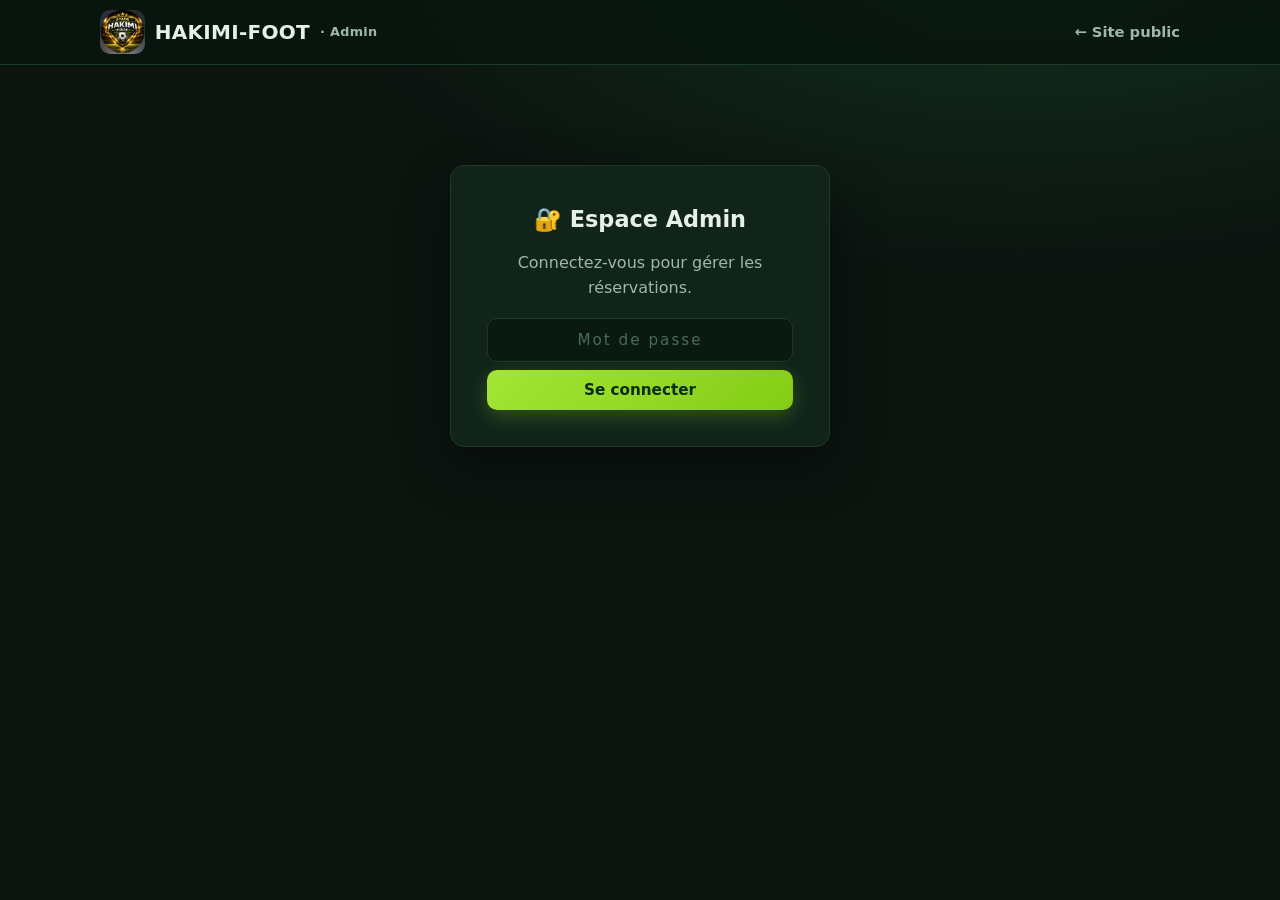
==== commit 01c0e81f: "Update website2" ====
--- a/Nouveau dossier (2)/public/admin.html
+++ b/Nouveau dossier (2)/public/admin.html
@@ -3,7 +3,7 @@
 <head>
   <meta charset="UTF-8">
   <meta name="viewport" content="width=device-width, initial-scale=1.0">
-  <title>Foothakimi - Espace Admin</title>
+  <title>HAKIMI-FOOT - Espace Admin</title>
   <link rel="icon" href="images/logo.jpg">
   <link rel="stylesheet" href="css/style.css">
 </head>
@@ -11,7 +11,7 @@
 
   <header class="navbar">
     <div class="container nav-inner">
-      <a href="index.html" class="brand"><img class="brand-logo" src="images/logo.jpg" alt="Logo Foothakimi"> Foothakimi <span class="text-dim" style="font-size:0.8rem;font-weight:600;">· Admin</span></a>
+      <a href="index.html" class="brand"><img class="brand-logo" src="images/logo.jpg" alt="Logo Foothakimi"> HAKIMI-FOOT <span class="text-dim" style="font-size:0.8rem;font-weight:600;">· Admin</span></a>
       <nav id="nav-menu">
         <a href="index.html">← Site public</a>
         <button class="btn btn-ghost hidden" id="logout-btn">Se déconnecter</button>
--- a/Nouveau dossier (2)/public/css/style.css
+++ b/Nouveau dossier (2)/public/css/style.css
@@ -482,8 +482,19 @@
   .admin-tools input[type="date"] { width: 100%; }
   .admin-tools .search { min-width: 100%; }
   .admin-tools .btn { width: 100%; }
-  .admin-tabs { gap: 4px; }
-  .admin-tab { padding: 8px 10px; font-size: 0.75rem; flex: 1; min-width: 0; text-align: center; white-space: nowrap; }
+
+  /* --- Admin tabs: 2x2 grid, full text visible --- */
+  .admin-tabs { display: grid; grid-template-columns: 1fr 1fr; gap: 8px; margin-bottom: 22px; }
+  .admin-tab {
+    padding: 12px 10px; border-radius: var(--radius-sm); border: 1px solid var(--card-border);
+    background: var(--card); color: var(--text-dim); font-family: inherit;
+    font-weight: 700; font-size: 0.82rem; cursor: pointer; transition: all 0.2s;
+    -webkit-tap-highlight-color: transparent;
+    text-align: center; white-space: normal; line-height: 1.3;
+  }
+  .admin-tab:hover { border-color: var(--lime); color: var(--lime); }
+  .admin-tab.active { background: var(--lime); color: #0c2b14; border-color: var(--lime); }
+
   .stats-grid { grid-template-columns: repeat(2, 1fr); gap: 8px; }
   .stat-card { padding: 12px; }
   .stat-num { font-size: 1.3rem; }
@@ -491,12 +502,12 @@
   .admin-login { margin: 32px auto; padding: 24px 18px; }
   .admin-login h2 { font-size: 1.2rem; }
 
-  /* --- Tables: scrollable, contained --- */
-  .table-wrap { max-width: 100%; }
-  .table-wrap table { font-size: 0.82rem; }
-  th, td { padding: 8px 10px; }
+  /* --- Tables: horizontal scroll contained --- */
+  .table-wrap { overflow-x: auto; -webkit-overflow-scrolling: touch; background: var(--card); border: 1px solid var(--card-border); border-radius: 12px; }
+  .table-wrap table { min-width: 700px; font-size: 0.82rem; }
+  th, td { padding: 8px 10px; white-space: nowrap; }
   th { font-size: 0.68rem; }
-  td.notes-cell { max-width: 140px; }
+  td.notes-cell { max-width: 140px; white-space: normal; }
 }
 
 /* ---------- DESKTOP (768px+) — inline nav, no hamburger ---------- */
@@ -533,6 +544,7 @@
   .slot { padding: 9px 4px; font-size: 0.8rem; }
   .slot .slot-sub { font-size: 0.68rem; }
   .modal-card { padding: 20px 14px; }
-  .admin-tab { padding: 7px 8px; font-size: 0.7rem; }
+  .admin-tab { padding: 10px 8px; font-size: 0.78rem; }
   .stats-grid { grid-template-columns: repeat(2, 1fr); gap: 6px; }
-}
+  .table-wrap table { min-width: 600px; }
+}
